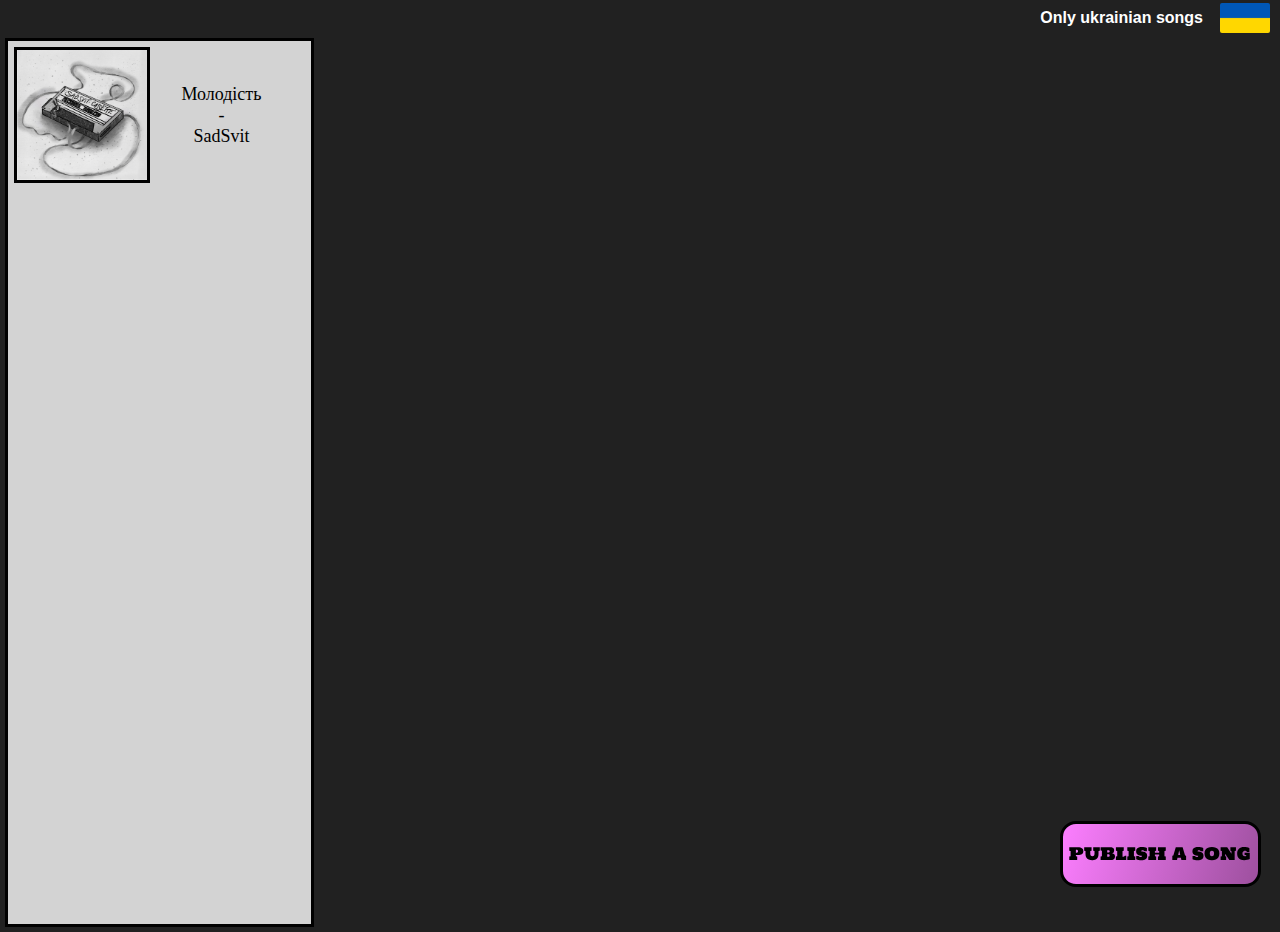
==== index.html @ 4a4c1239 "Initial commit" ====
<!DOCTYPE html>
<html lang="en">
<head>
    <meta charset="UTF-8">
    <meta name="viewport" content="width=device-width, initial-scale=1.0">
    <title>Songs</title>
    <link rel="stylesheet" href="styles/styles.css">
    <link rel="preconnect" href="https://fonts.googleapis.com">
    <link rel="preconnect" href="https://fonts.gstatic.com" crossorigin>
    <link href="https://fonts.googleapis.com/css2?family=Russo+One&display=swap" rel="stylesheet">
</head>
<body>
    <header><div class="container">Only ukrainian songs<img src="images/flag.png" alt="flag"></div></header>
    <main>
        <div class="songs-items">
            <div class="song-item">
                <a href="songs/SadSvit/Молодість.html">
                    <img src="songs/SadSvit/Молодість.png" alt="SadSvit cover" class="front-img">
                    <div class="title">
                        <div>Молодість<br>-<br>SadSvit</div>
                    </div>
                </a>
            </div>
            <!-- <hr> -->
        </div>
        <a href="https://forms.gle/H356HNjpLPUHnzdL6" target="_blank"><img src="images/publish-button.svg" class="publish-button" alt="Publish button"></a>
    </main>
    <script src="scripts/main-script.js"></script>
</body>
</html>
---- styles/styles.css ----
* {
    margin: 0;
}

body {
    background: #212121;
}

@keyframes pulse {
    0% {
        width: 95px;
    }

    50% {
        width: 115px;
    }

    100% {
        width: 95px; 
    }
}

header {
    width: 100vw;
    justify-content: flex-end;
    display: flex;
}

header .container {
    margin: 3px 10px 0 0;
    display: flex;
    align-items: center;
}

header * {
    color: #fff;
    font-family: 'Arial', sans-serif;
    font-weight: bold;
}

header img {
    width: 50px;
    height: 30px;
    border-radius: 2px;
    margin-left: 17px;
}

.song-item .front-img {
    width: 80px;
    height: 80px;
    border: solid black 3px;
}

.song-item .title {
    display: flex;
    width: 105px;
    height: 86px;
    margin-left: 3px;
    justify-content: center;
}

.song-item {
    display: flex;
}

.song-item .title div {
    display: flex;
    color: black;
    font-size: 15px;
    display: flex;
    flex-direction: column;
    align-self: flex-end;
    text-align: center;
    justify-self: center;
    align-self: center;
}

.song-item a {
    text-decoration: none;
    display: flex;
}

.songs-items {
    background-color: lightgray;
    width: 200px;
    padding: 0.5%;
    border-right: solid rgb(54, 54, 54) 5px;
    overflow-y: scroll;
    border: solid black 3px;
    margin: 5px;
}

hr {
    height: 3px;
    margin: 20px 0;
    background-color: black;
    border: unset;
    width: 100%;
}

.publish-button {
    position: fixed;
    bottom: 1.5%;
    right: 1.5%;
    animation: pulse infinite ease-in-out 1.5s;
}

.add-to-favorites-button {
    width: 25px;
    height: 25px;
}

main {
    position: relative;
    overflow: hidden;
}

.songs-items > div:nth-child(15) > a > .title {
    margin-bottom: 7px;
}

@media (min-width: 700px) and (min-height: 500px) {
    .song-item .front-img {
        width: 130px;
        height: 130px;
    }

    .songs-items {
        width: 290px;
    }
    .song-item .title {
        width: 136px;
        height: 136px;
        margin-left: 3px;
    }

    .songs-items > div:nth-child(15) > a > .title {
        margin-bottom: 5px;
    }

    .song-item { 
        width: 272px;
    }

    .song-item .title div {
        color: black;
        font-size: large;
    }

    @keyframes pulse {
        0% {
            /* height: 55px; */
            width: 162px;
        }
    
        50% {
            /* height: 85px; */
            width: 189px;
        }
    
        100% {
            /* height: 55px; */
            width: 162px;
        }
    }
}
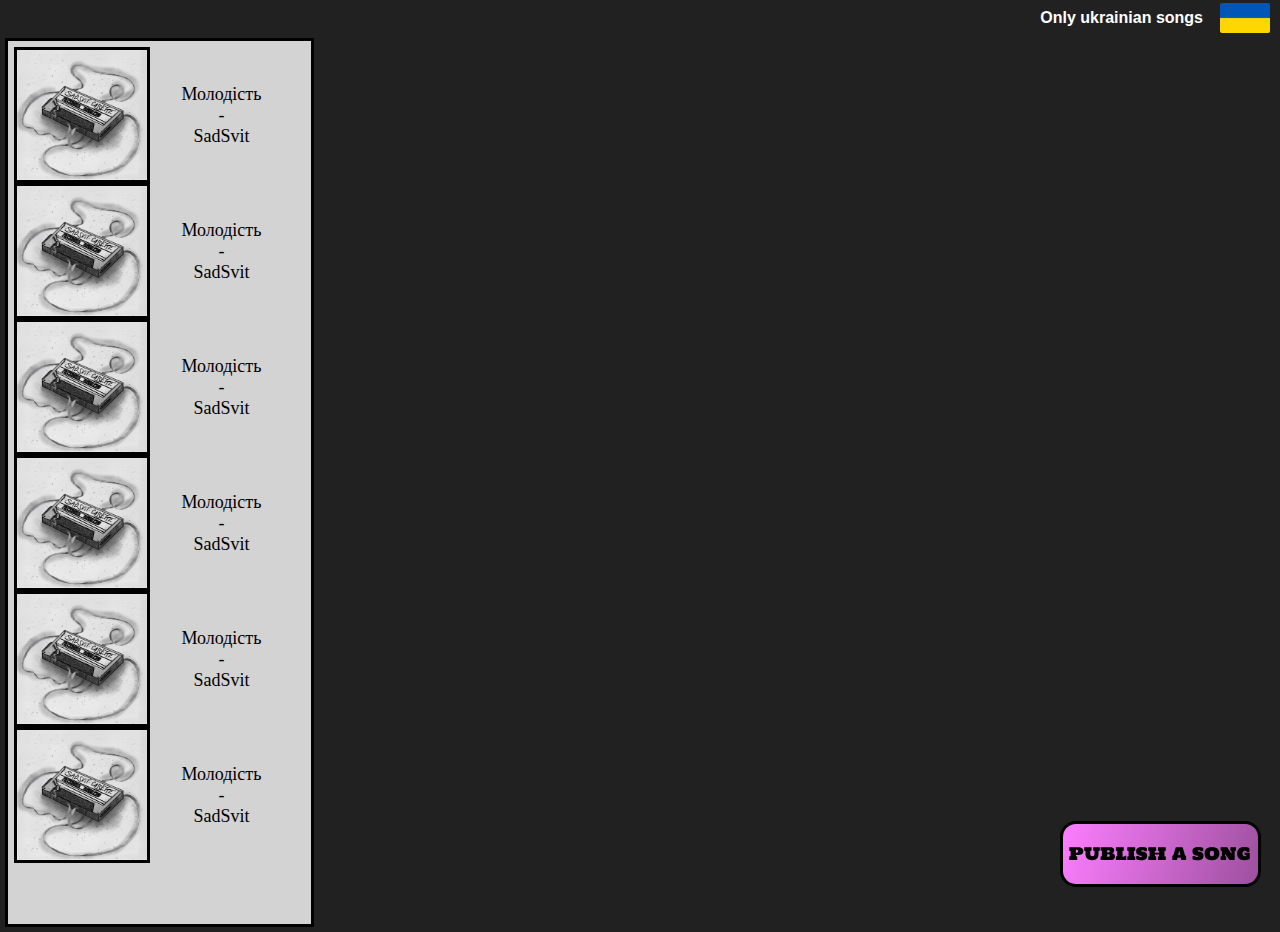
==== commit 53fcc0ac: "Update index.html" ====
--- a/index.html
+++ b/index.html
@@ -21,7 +21,47 @@
                     </div>
                 </a>
             </div>
-            <!-- <hr> -->
+            <div class="song-item">
+                <a href="songs/SadSvit/Молодість.html">
+                    <img src="songs/SadSvit/Молодість.png" alt="SadSvit cover" class="front-img">
+                    <div class="title">
+                        <div>Молодість<br>-<br>SadSvit</div>
+                    </div>
+                </a>
+            </div>
+            <div class="song-item">
+                <a href="songs/SadSvit/Молодість.html">
+                    <img src="songs/SadSvit/Молодість.png" alt="SadSvit cover" class="front-img">
+                    <div class="title">
+                        <div>Молодість<br>-<br>SadSvit</div>
+                    </div>
+                </a>
+            </div>
+            <div class="song-item">
+                <a href="songs/SadSvit/Молодість.html">
+                    <img src="songs/SadSvit/Молодість.png" alt="SadSvit cover" class="front-img">
+                    <div class="title">
+                        <div>Молодість<br>-<br>SadSvit</div>
+                    </div>
+                </a>
+            </div>
+            <div class="song-item">
+                <a href="songs/SadSvit/Молодість.html">
+                    <img src="songs/SadSvit/Молодість.png" alt="SadSvit cover" class="front-img">
+                    <div class="title">
+                        <div>Молодість<br>-<br>SadSvit</div>
+                    </div>
+                </a>
+            </div>
+            <div class="song-item">
+                <a href="songs/SadSvit/Молодість.html">
+                    <img src="songs/SadSvit/Молодість.png" alt="SadSvit cover" class="front-img">
+                    <div class="title">
+                        <div>Молодість<br>-<br>SadSvit</div>
+                    </div>
+                </a>
+            </div>
+            
         </div>
         <a href="https://forms.gle/H356HNjpLPUHnzdL6" target="_blank"><img src="images/publish-button.svg" class="publish-button" alt="Publish button"></a>
     </main>
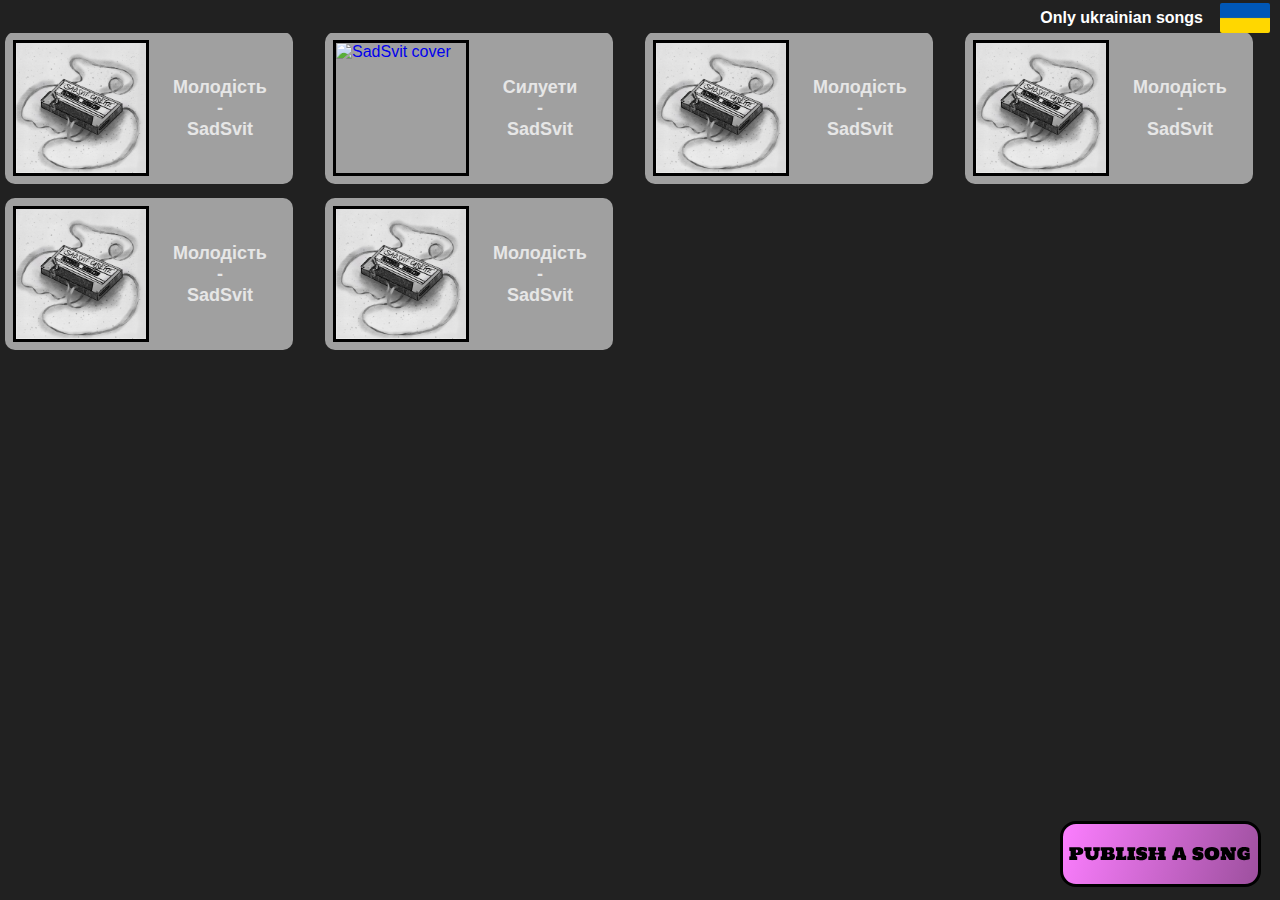
==== commit 38ccf387: "Update index.html" ====
--- a/index.html
+++ b/index.html
@@ -22,10 +22,10 @@
                 </a>
             </div>
             <div class="song-item">
-                <a href="songs/SadSvit/Молодість.html">
-                    <img src="songs/SadSvit/Молодість.png" alt="SadSvit cover" class="front-img">
+                <a href="songs/SadSvit/Силуети.html">
+                    <img src="songs/SadSvit/Силуети.png" alt="SadSvit cover" class="front-img">
                     <div class="title">
-                        <div>Молодість<br>-<br>SadSvit</div>
+                        <div>Силуети<br>-<br>SadSvit</div>
                     </div>
                 </a>
             </div>
--- a/styles/styles.css
+++ b/styles/styles.css
@@ -1,5 +1,6 @@
 * {
     margin: 0;
+    font-family: 'Arial', sans-serif;
 }
 
 body {
@@ -34,7 +35,6 @@
 
 header * {
     color: #fff;
-    font-family: 'Arial', sans-serif;
     font-weight: bold;
 }
 
@@ -45,28 +45,34 @@
     margin-left: 17px;
 }
 
+.song-item {
+    display: flex;
+    width: 272px;
+    background: #a0a0a0;
+    padding: 0.5rem;
+    border-radius: 10px;
+}
+
 .song-item .front-img {
-    width: 80px;
-    height: 80px;
-    border: solid black 3px;
+    width: 130px;
+    height: 130px;
+    border: solid 3px #000;
 }
 
 .song-item .title {
+    width: 136px;
+    height: 136px;
+    margin-left: 3px;
     display: flex;
-    width: 105px;
-    height: 86px;
-    margin-left: 3px;
+    align-items: center;
     justify-content: center;
-}
-
-.song-item {
-    display: flex;
 }
 
 .song-item .title div {
     display: flex;
-    color: black;
-    font-size: 15px;
+    font-weight: bold;
+    color: #e6e6e6;
+    font-size: large;
     display: flex;
     flex-direction: column;
     align-self: flex-end;
@@ -81,12 +87,11 @@
 }
 
 .songs-items {
-    background-color: lightgray;
-    width: 200px;
-    padding: 0.5%;
-    border-right: solid rgb(54, 54, 54) 5px;
-    overflow-y: scroll;
-    border: solid black 3px;
+    display: grid;
+    align-items: center;
+    grid-template-columns: repeat(auto-fill, 300px);
+    grid-template-rows: repeat(auto-fill, 140px);
+    gap: 20px;
     margin: 5px;
 }
 
@@ -120,33 +125,6 @@
 }
 
 @media (min-width: 700px) and (min-height: 500px) {
-    .song-item .front-img {
-        width: 130px;
-        height: 130px;
-    }
-
-    .songs-items {
-        width: 290px;
-    }
-    .song-item .title {
-        width: 136px;
-        height: 136px;
-        margin-left: 3px;
-    }
-
-    .songs-items > div:nth-child(15) > a > .title {
-        margin-bottom: 5px;
-    }
-
-    .song-item { 
-        width: 272px;
-    }
-
-    .song-item .title div {
-        color: black;
-        font-size: large;
-    }
-
     @keyframes pulse {
         0% {
             /* height: 55px; */
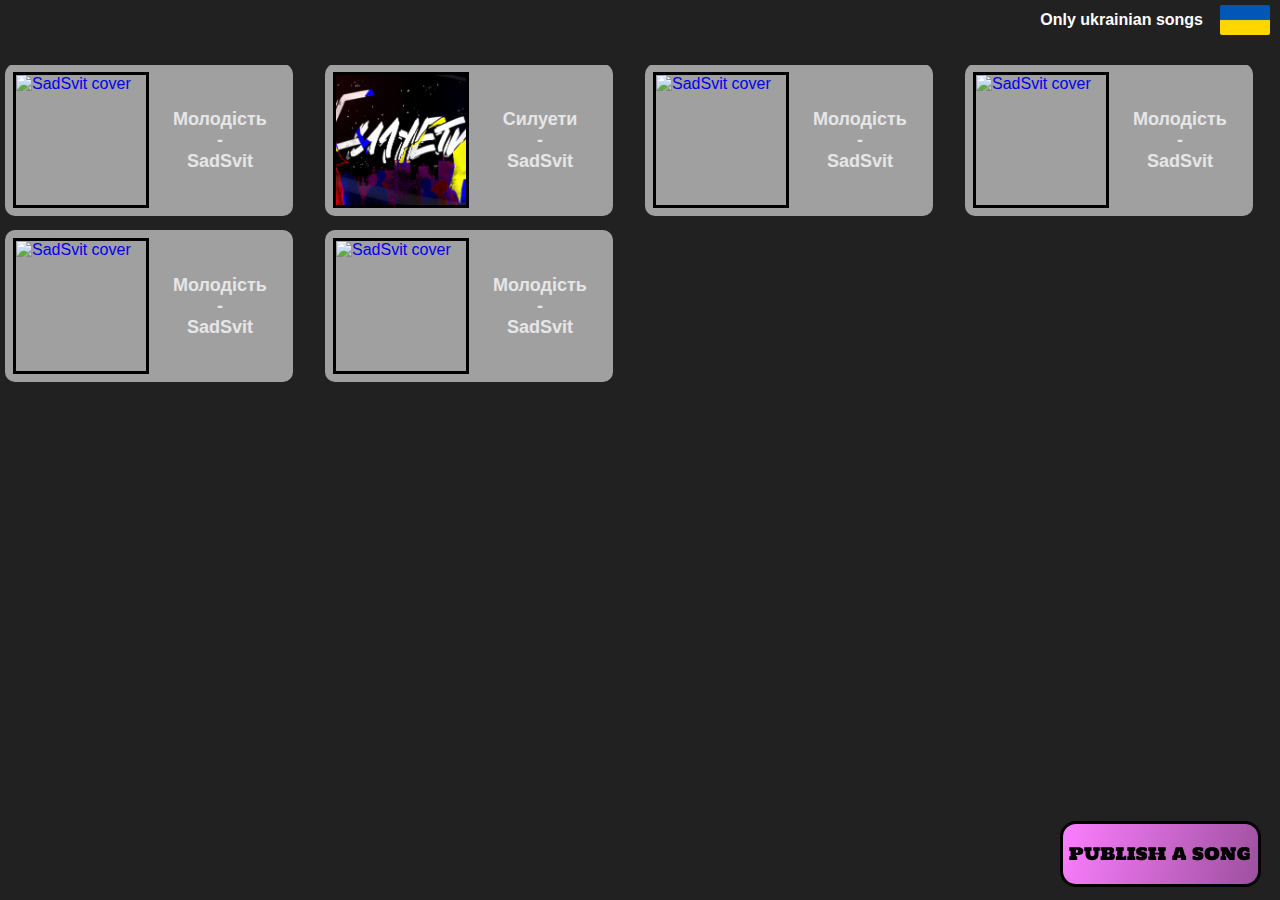
==== commit 0193ea5b: "Change image path" ====
--- a/index.html
+++ b/index.html
@@ -31,7 +31,7 @@
             </div>
             <div class="song-item">
                 <a href="songs/SadSvit/Молодість.html">
-                    <img src="songs/SadSvit/Молодість.png" alt="SadSvit cover" class="front-img">
+                    <img src="songs/SadSvit/albums/Касета.png" alt="SadSvit cover" class="front-img">
                     <div class="title">
                         <div>Молодість<br>-<br>SadSvit</div>
                     </div>
--- a/styles/styles.css
+++ b/styles/styles.css
@@ -25,10 +25,11 @@
     width: 100vw;
     justify-content: flex-end;
     display: flex;
+    margin-bottom: 30px;
 }
 
 header .container {
-    margin: 3px 10px 0 0;
+    margin: 5px 10px 0 0;
     display: flex;
     align-items: center;
 }
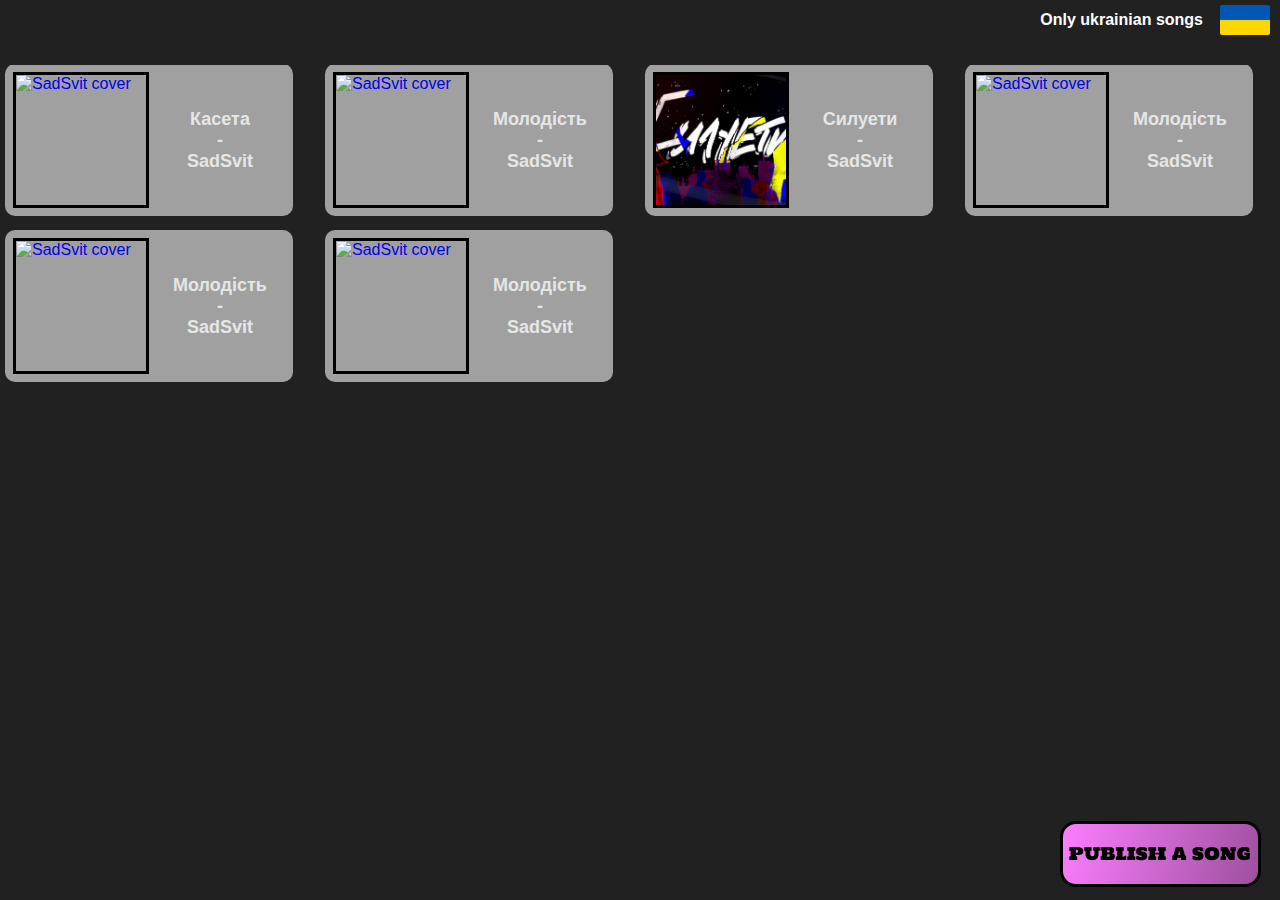
==== commit ea941481: "Update index.html" ====
--- a/index.html
+++ b/index.html
@@ -14,8 +14,16 @@
     <main>
         <div class="songs-items">
             <div class="song-item">
+                <a href="songs/SadSvit/Касета.html">
+                    <img src="songs/SadSvit/albums/Касета.png" alt="SadSvit cover" class="front-img">
+                    <div class="title">
+                        <div>Касета<br>-<br>SadSvit</div>
+                    </div>
+                </a>
+            </div>
+            <div class="song-item">
                 <a href="songs/SadSvit/Молодість.html">
-                    <img src="songs/SadSvit/Молодість.png" alt="SadSvit cover" class="front-img">
+                    <img src="songs/SadSvit/albums/Касета.png" alt="SadSvit cover" class="front-img">
                     <div class="title">
                         <div>Молодість<br>-<br>SadSvit</div>
                     </div>
@@ -26,14 +34,6 @@
                     <img src="songs/SadSvit/Силуети.png" alt="SadSvit cover" class="front-img">
                     <div class="title">
                         <div>Силуети<br>-<br>SadSvit</div>
-                    </div>
-                </a>
-            </div>
-            <div class="song-item">
-                <a href="songs/SadSvit/Молодість.html">
-                    <img src="songs/SadSvit/albums/Касета.png" alt="SadSvit cover" class="front-img">
-                    <div class="title">
-                        <div>Молодість<br>-<br>SadSvit</div>
                     </div>
                 </a>
             </div>
